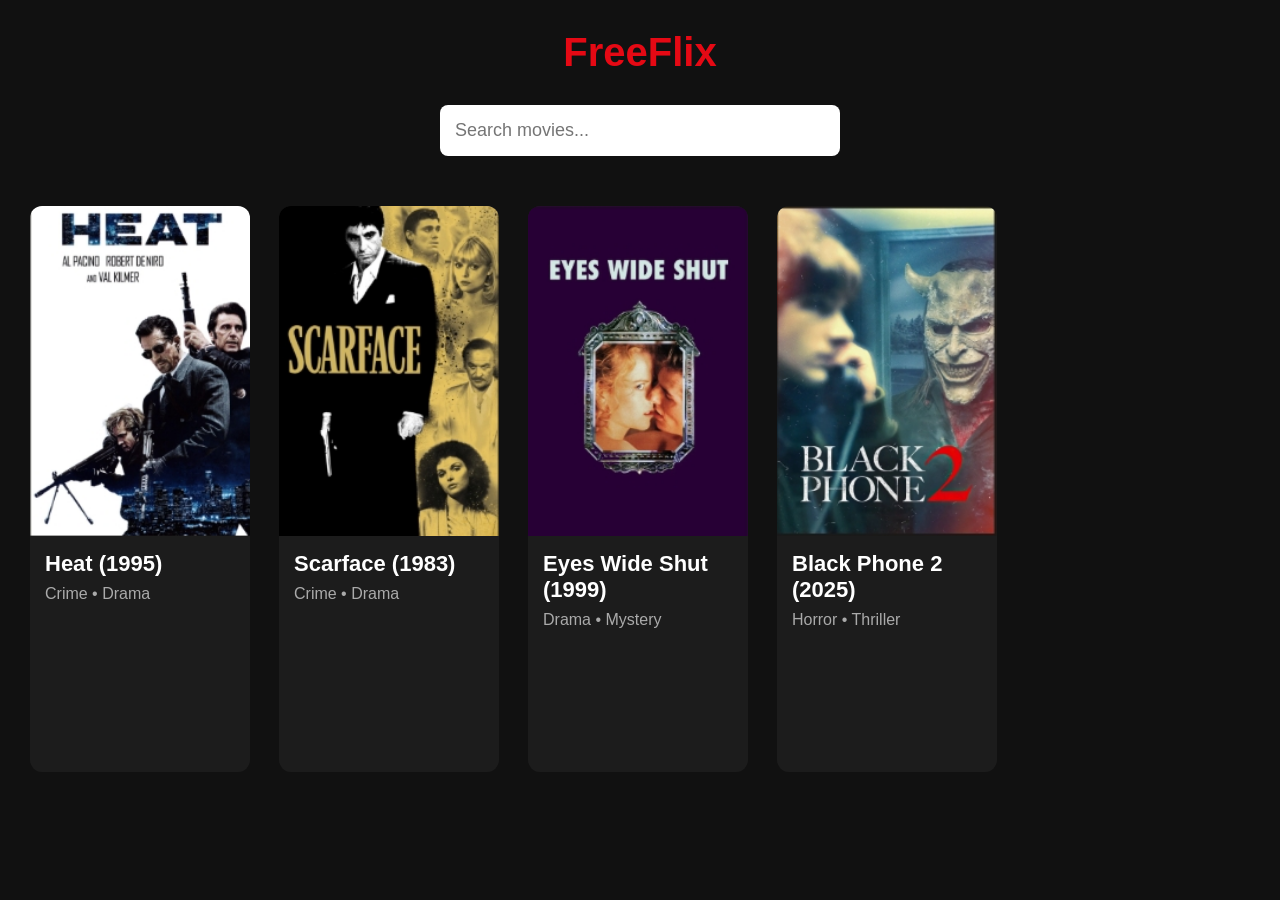
==== MyVideoSite/index.html @ 58a4fbb0 "Add files via upload" ====
<!DOCTYPE html>
<html lang="en">

<head>
    <meta charset="UTF-8">
    <meta name="viewport" content="width=device-width, initial-scale=1.0">
    <title>FreeFlix</title>
    <link rel="stylesheet" href="style.css">
</head>

<body>

<h1>FreeFlix</h1>
<input type="text" id="searchBar" placeholder="Search movies...">
<div class="movies">

    <div class="video-card" data-video="Videos/Heat.1995.1080p.BRrip.x264.YIFY.mp4">
        <img src="posters/heat.jpg" class="poster" alt="Heat Poster">

        <div class="video-info">
            <h2>Heat (1995)</h2>
            <p>Crime • Drama</p>
            <iframe src="https://www.2embed.cc/embed/tt0113277" width="100%" height="100%" frameborder="0" scrolling="no" allowfullscreen="true"></iframe>
        </div>
    </div>


    <div class="video-card" data-video="Videos/Copy of Scarface.1983.1080p.BRrip.x264.YIFY.mp4">
        <img src="posters/scarface.jpg" class="poster" alt="Scarface Poster">

        <div class="video-info">
            <h2>Scarface (1983)</h2>
            <p>Crime • Drama</p>
        </div>
    </div>


    <div class="video-card" data-video="Videos/Eyes.Wide.Shut.1999.1080p.BluRay.x264.YIFY.mp4">
        <img src="posters/eyeswideshut.jpg" class="poster" alt="Eyes Wide Shut Poster">

        <div class="video-info">
            <h2>Eyes Wide Shut (1999)</h2>
            <p>Drama • Mystery</p>
        </div>
    </div>


    <div class="video-card" data-video="Videos/Black.Phone.2.2025.1080p.WEBRip.x264.AAC5.1-[YTS.MX].mp4">
        <img src="posters/blackphone2.jpg" class="poster" alt="Black Phone 2 Poster">

        <div class="video-info">
            <h2>Black Phone 2 (2025)</h2>
            <p>Horror • Thriller</p>
        </div>
    </div>

</div>


<video id="videoPlayer" width="900" controls style="display:none;"></video>


<script src="script.js"></script>

</body>

</html>
---- MyVideoSite/style.css ----
* {
    box-sizing: border-box;
}

body {
    margin: 0;
    background: #111;
    color: white;
    font-family: Arial, sans-serif;
}

h1 {
    text-align: center;
    font-size: 40px;
    margin: 30px 0;
    color: #e50914;
}

.movies {
    display: grid;
    grid-template-columns: repeat(5, 1fr);
    gap: 25px;
    padding: 30px;

}

.video-card {
    background: #1c1c1c;
    border-radius: 12px;
    overflow: hidden;
    cursor: pointer;
    transition: transform 0.3s, box-shadow 0.3s;
}

.video-card:hover {
    transform: scale(1.05);
    box-shadow: 0 10px 25px black;
}

.poster {
    width: 100%;
    height: 330px;
    object-fit: cover;
    display: block;
}

.video-info {
    padding: 15px;
}

.video-info h2 {
    margin: 0 0 8px;
    font-size: 22px;
}

.video-info p {
    color: #aaa;
    margin: 0;
}

#videoPlayer {
    display: block;
    margin: 40px auto;
    max-width: 90%;
    border-radius: 10px;
}
.video-card {
    width: 220px;
}
#searchBar {
    display: block;
    width: 400px;
    max-width: 90%;
    margin: 20px auto;
    padding: 15px;
    font-size: 18px;
    border-radius: 8px;
    border: none;
    outline: none;
}
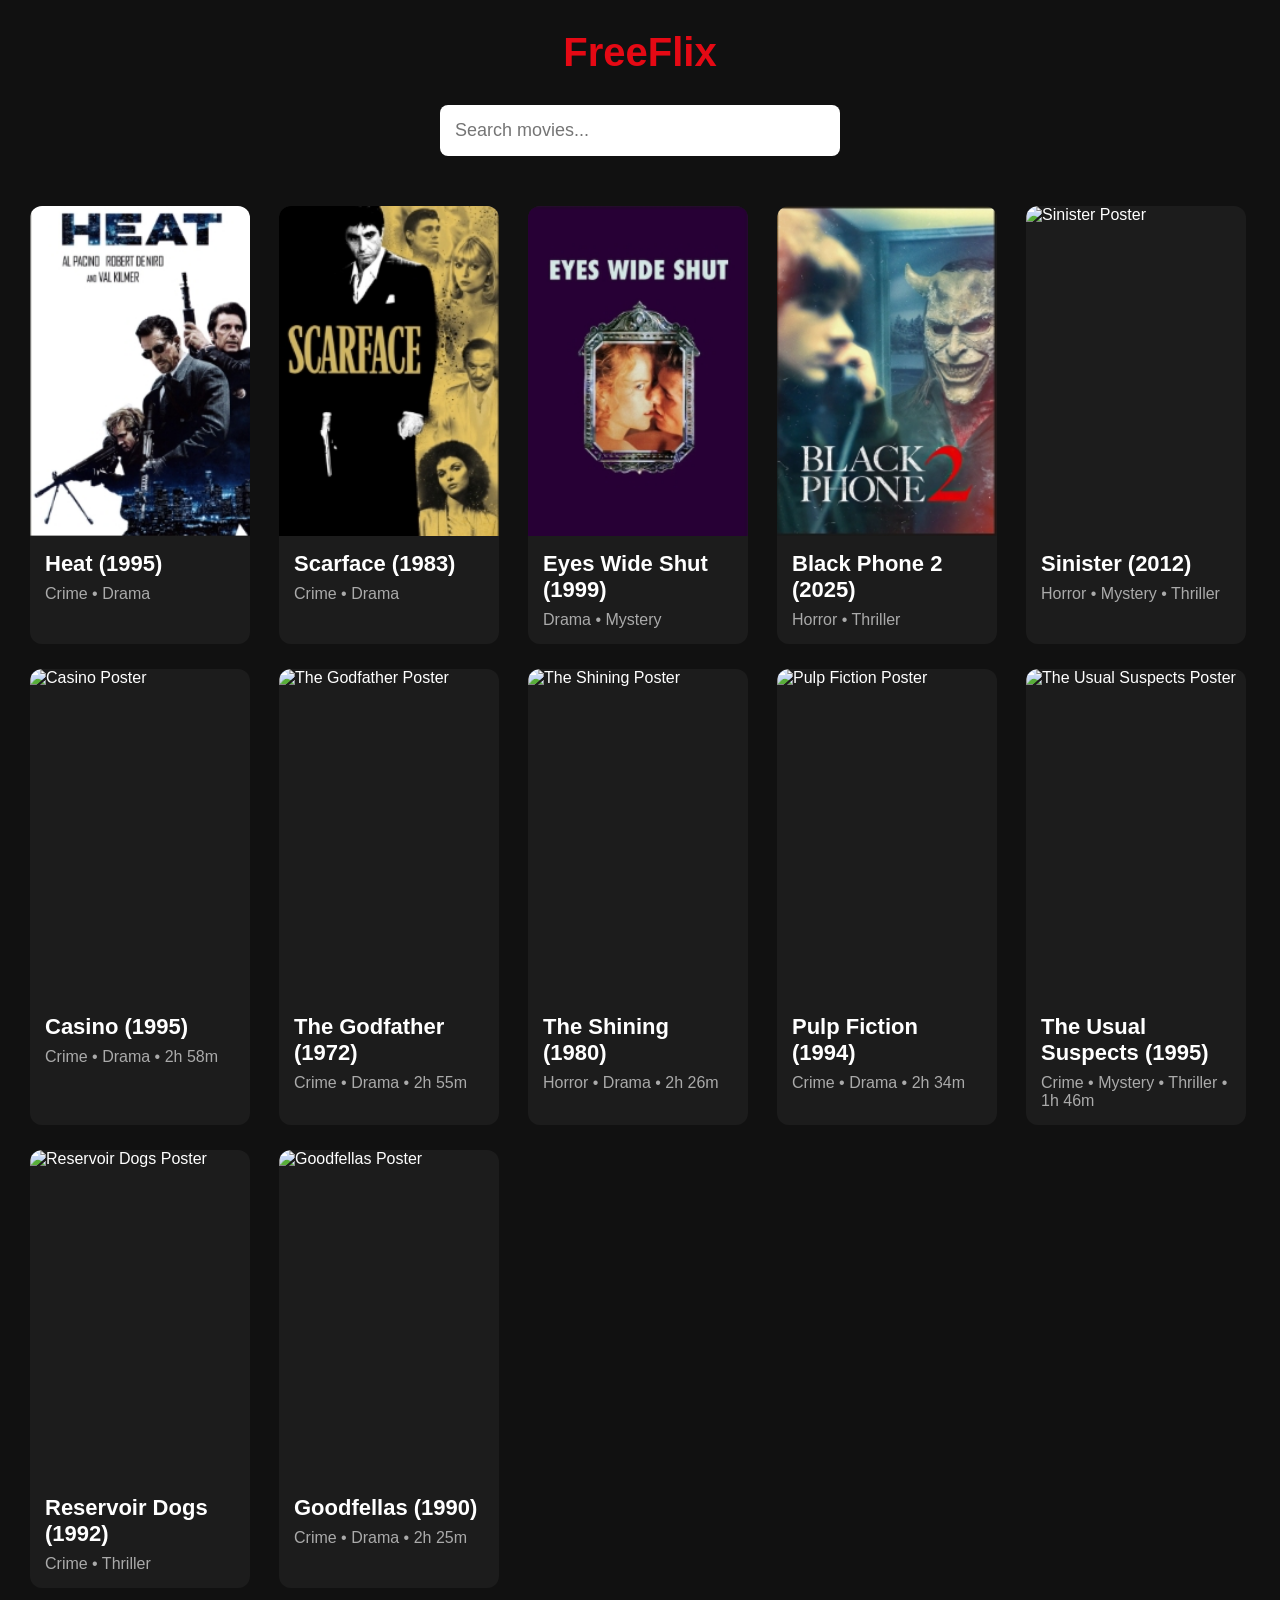
==== commit 25530b34: "Update index.html" ====
--- a/MyVideoSite/index.html
+++ b/MyVideoSite/index.html
@@ -1,6 +1,5 @@
 <!DOCTYPE html>
 <html lang="en">
-
 <head>
     <meta charset="UTF-8">
     <meta name="viewport" content="width=device-width, initial-scale=1.0">
@@ -11,21 +10,21 @@
 <body>
 
 <h1>FreeFlix</h1>
+
 <input type="text" id="searchBar" placeholder="Search movies...">
+
 <div class="movies">
 
-    <div class="video-card" data-video="Videos/Heat.1995.1080p.BRrip.x264.YIFY.mp4">
+    <div class="video-card" data-embed="https://www.2embed.cc/embed/tt0113277">
         <img src="posters/heat.jpg" class="poster" alt="Heat Poster">
 
         <div class="video-info">
             <h2>Heat (1995)</h2>
             <p>Crime • Drama</p>
-            <iframe src="https://www.2embed.cc/embed/tt0113277" width="100%" height="100%" frameborder="0" scrolling="no" allowfullscreen="true"></iframe>
         </div>
     </div>
 
-
-    <div class="video-card" data-video="Videos/Copy of Scarface.1983.1080p.BRrip.x264.YIFY.mp4">
+    <div class="video-card" data-embed="https://www.2embed.cc/embed/tt0086250">
         <img src="posters/scarface.jpg" class="poster" alt="Scarface Poster">
 
         <div class="video-info">
@@ -34,18 +33,16 @@
         </div>
     </div>
 
+   <div class="video-card" data-embed="https://www.2embed.cc/embed/tt0120663">
+    <img src="posters/eyeswideshut.jpg" class="poster" alt="Eyes Wide Shut Poster">
 
-    <div class="video-card" data-video="Videos/Eyes.Wide.Shut.1999.1080p.BluRay.x264.YIFY.mp4">
-        <img src="posters/eyeswideshut.jpg" class="poster" alt="Eyes Wide Shut Poster">
+    <div class="video-info">
+        <h2>Eyes Wide Shut (1999)</h2>
+        <p>Drama • Mystery</p>
+    </div>
+</div>
 
-        <div class="video-info">
-            <h2>Eyes Wide Shut (1999)</h2>
-            <p>Drama • Mystery</p>
-        </div>
-    </div>
-
-
-    <div class="video-card" data-video="Videos/Black.Phone.2.2025.1080p.WEBRip.x264.AAC5.1-[YTS.MX].mp4">
+    <div class="video-card" data-embed="https://www.2embed.cc/embed/tt29644189">
         <img src="posters/blackphone2.jpg" class="poster" alt="Black Phone 2 Poster">
 
         <div class="video-info">
@@ -54,14 +51,95 @@
         </div>
     </div>
 
+    <div class="video-card" data-embed="https://www.2embed.cc/embed/tt1922777">
+        <img src="posters/sinister.jpg" class="poster" alt="Sinister Poster">
+
+        <div class="video-info">
+            <h2>Sinister (2012)</h2>
+            <p>Horror • Mystery • Thriller</p>
+        </div>
+    </div>
+
+    <div class="video-card" data-embed="https://www.2embed.cc/embed/tt0112641">
+    <img src="posters/casino.jpg" class="poster" alt="Casino Poster">
+
+    <div class="video-info">
+        <h2>Casino (1995)</h2>
+        <p>Crime • Drama • 2h 58m</p>
+    </div>
+</div>
+
+<div class="video-card" data-embed="https://www.2embed.cc/embed/tt0068646">
+    <img src="posters/godfather.jpg" class="poster" alt="The Godfather Poster">
+
+    <div class="video-info">
+        <h2>The Godfather (1972)</h2>
+        <p>Crime • Drama • 2h 55m</p>
+    </div>
+</div>
+
+<div class="video-card" data-embed="https://www.2embed.cc/embed/tt0081505">
+    <img src="posters/theshining.jpg" class="poster" alt="The Shining Poster">
+
+    <div class="video-info">
+        <h2>The Shining (1980)</h2>
+        <p>Horror • Drama • 2h 26m</p>
+    </div>
 </div>
 
 
-<video id="videoPlayer" width="900" controls style="display:none;"></video>
+<div class="video-card" data-embed="https://www.2embed.cc/embed/tt0110912">
+    <img src="posters/pulpfiction.jpg" class="poster" alt="Pulp Fiction Poster">
 
+    <div class="video-info">
+        <h2>Pulp Fiction (1994)</h2>
+        <p>Crime • Drama • 2h 34m</p>
+    </div>
+</div>
+
+<div class="video-card" data-embed="https://www.2embed.cc/embed/tt0114814">
+    <img src="posters/usualsuspects.jpg" class="poster" alt="The Usual Suspects Poster">
+
+    <div class="video-info">
+        <h2>The Usual Suspects (1995)</h2>
+        <p>Crime • Mystery • Thriller • 1h 46m</p>
+    </div>
+</div>
+
+<div class="video-card" data-embed="https://www.2embedstream.xyz/embed/movie/tt0105236">
+    <img src="posters/reservoirdogs.jpg" class="poster" alt="Reservoir Dogs Poster">
+
+    <div class="video-info">
+        <h2>Reservoir Dogs (1992)</h2>
+        <p>Crime • Thriller</p>
+    </div>
+</div>
+
+    <div class="video-card" data-embed="https://www.2embed.cc/embed/tt0099685">
+        <img src="posters/goodfellas.jpg" class="poster" alt="Goodfellas Poster">
+
+        <div class="video-info">
+            <h2>Goodfellas (1990)</h2>
+            <p>Crime • Drama • 2h 25m</p>
+        </div>
+    </div>
+
+</div>
+
+<div id="playerContainer" style="display:none; margin-top:40px;">
+    <div style="position:relative;padding-bottom:56.25%;height:0;overflow:hidden;">
+        <iframe
+            id="movieFrame"
+            src=""
+            style="position:absolute;top:0;left:0;width:100%;height:100%;border:none;"
+            allowfullscreen>
+        </iframe>
+    </div>
+</div>
+
+<div id="spinner" class="spinner"></div>
 
 <script src="script.js"></script>
 
 </body>
-
-</html>+</html>
